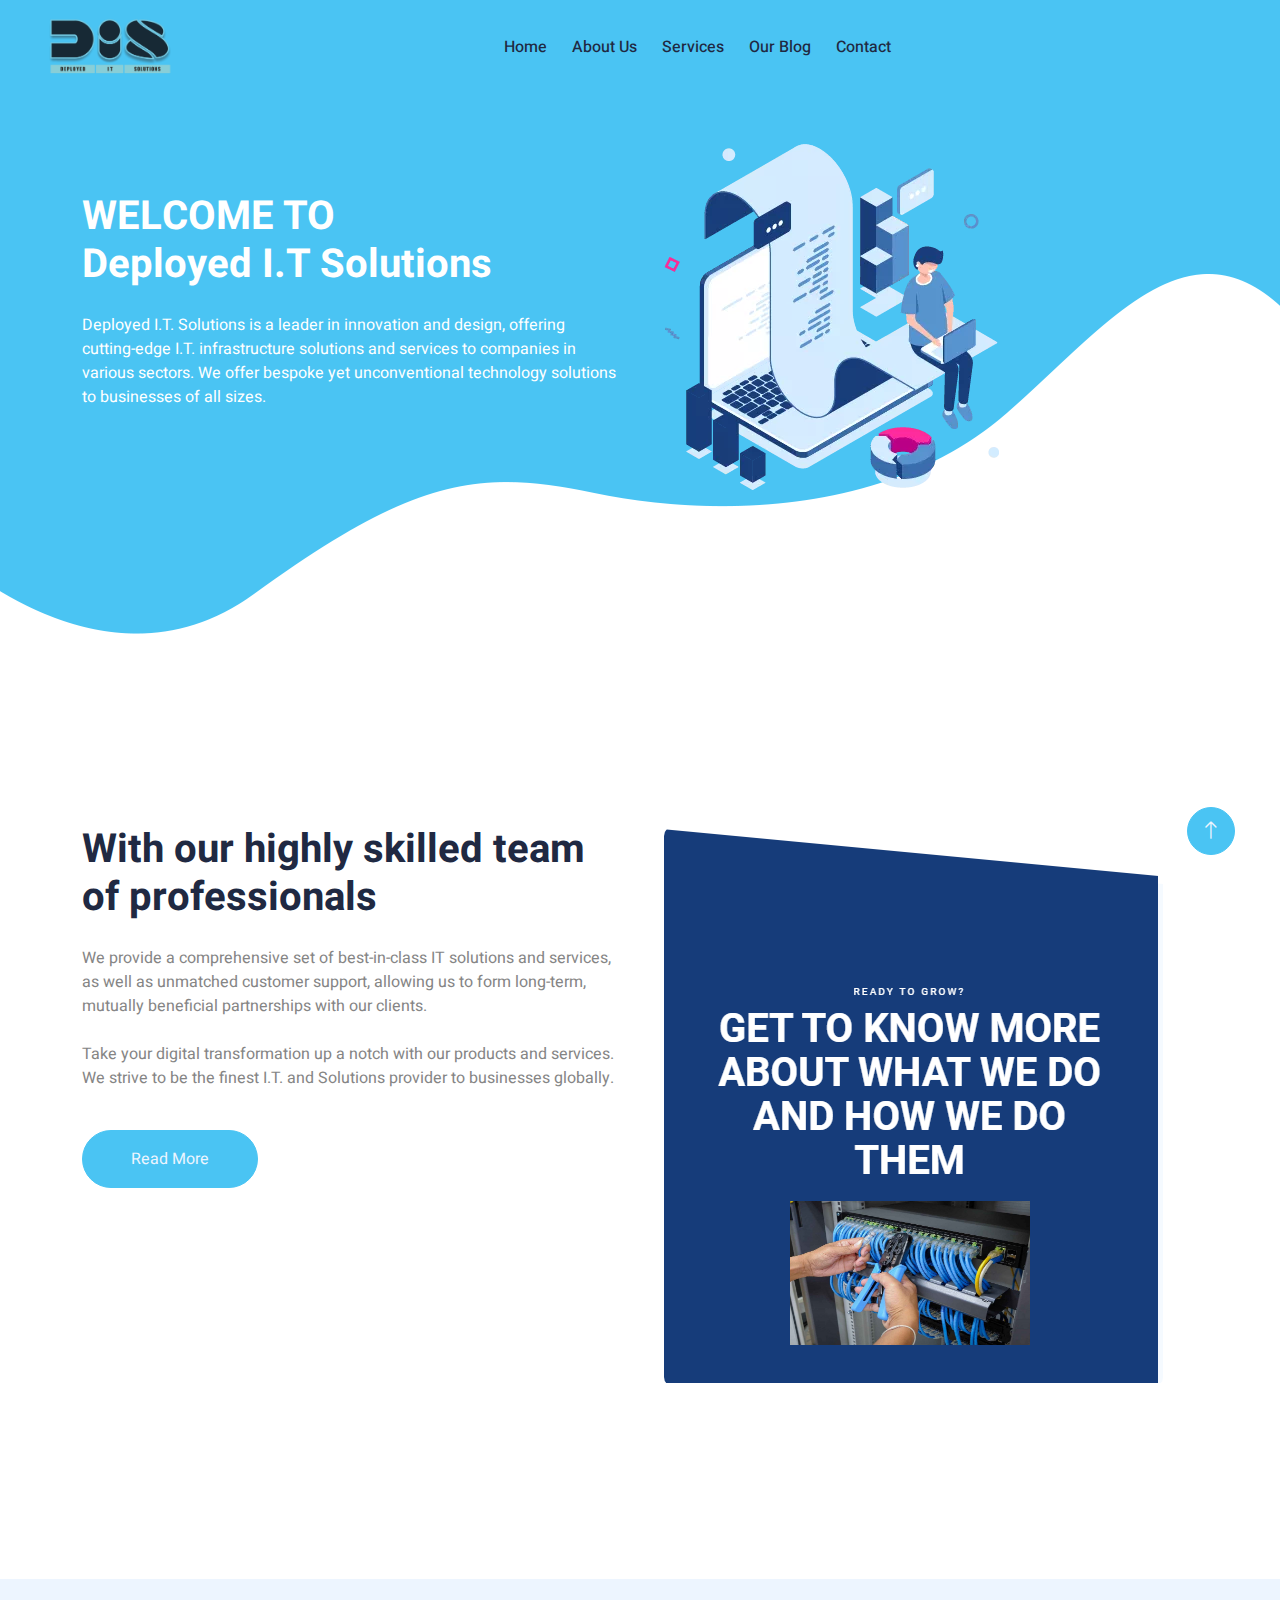
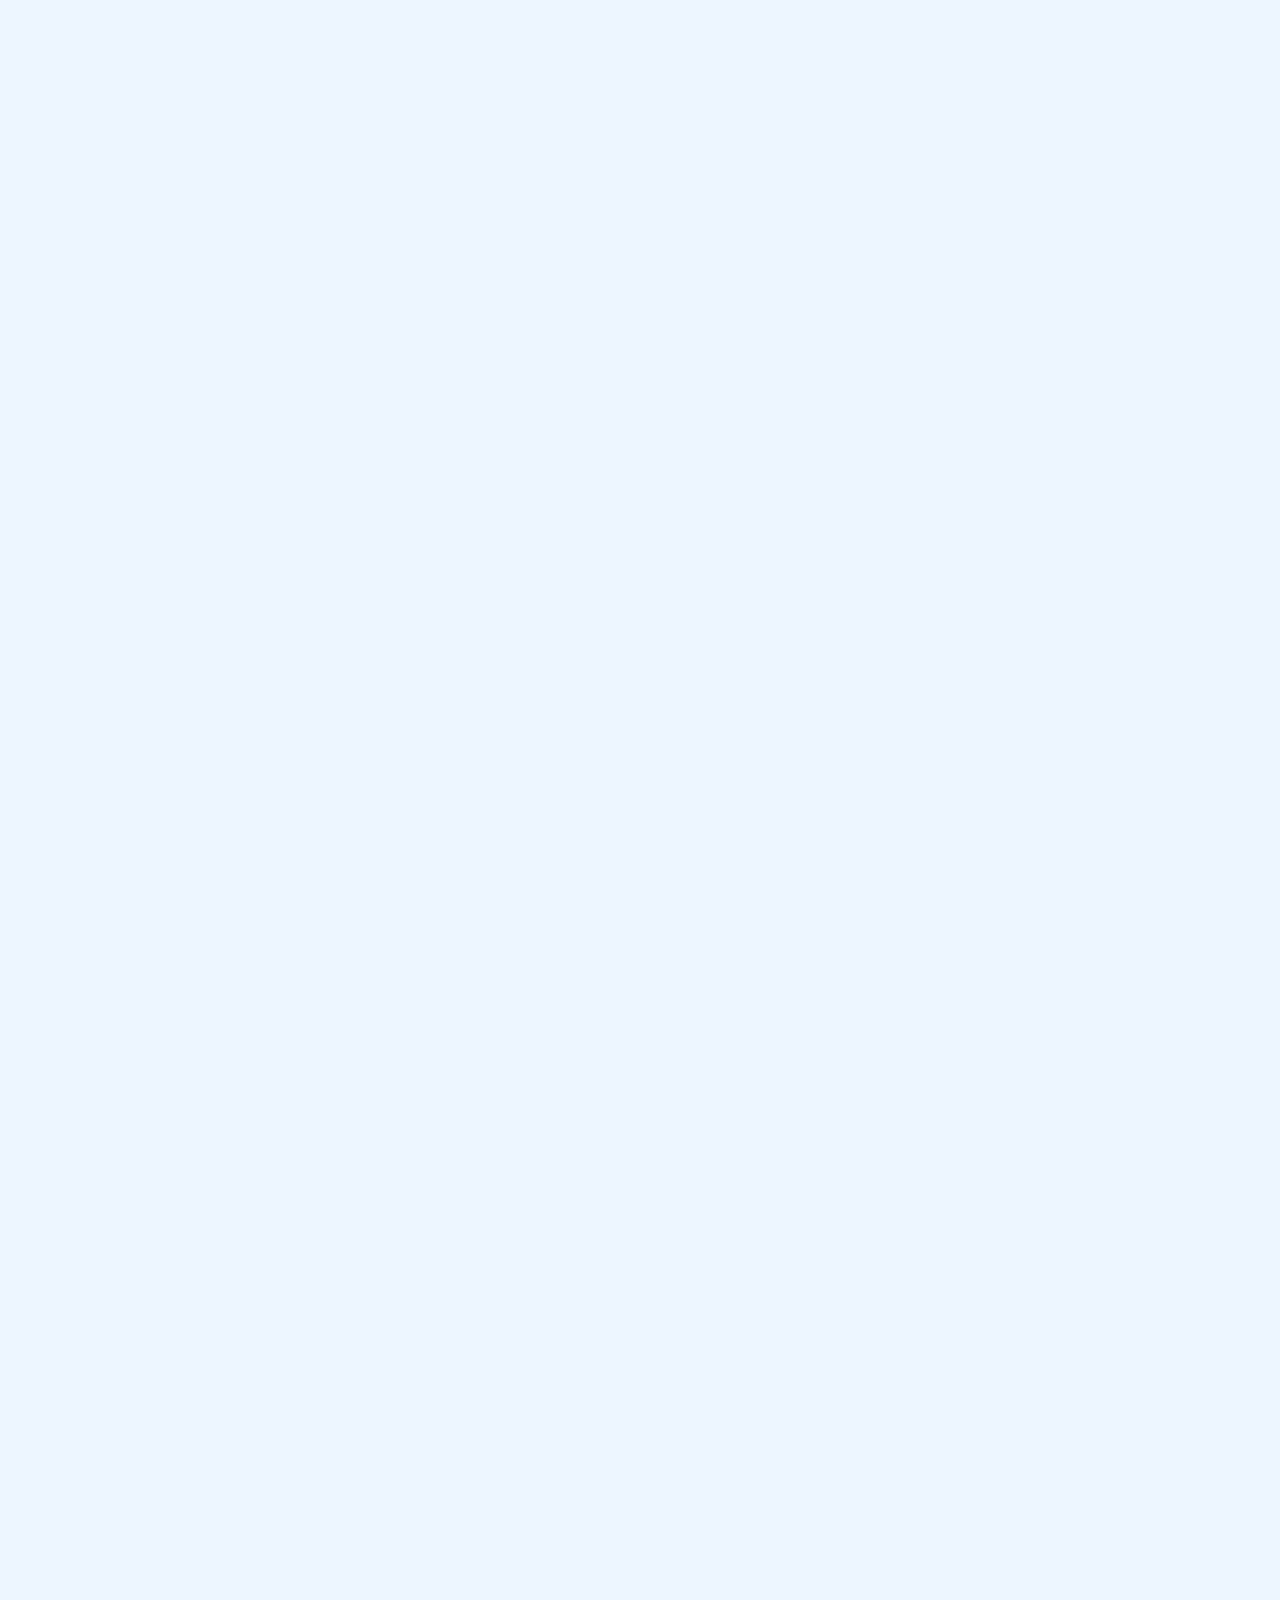
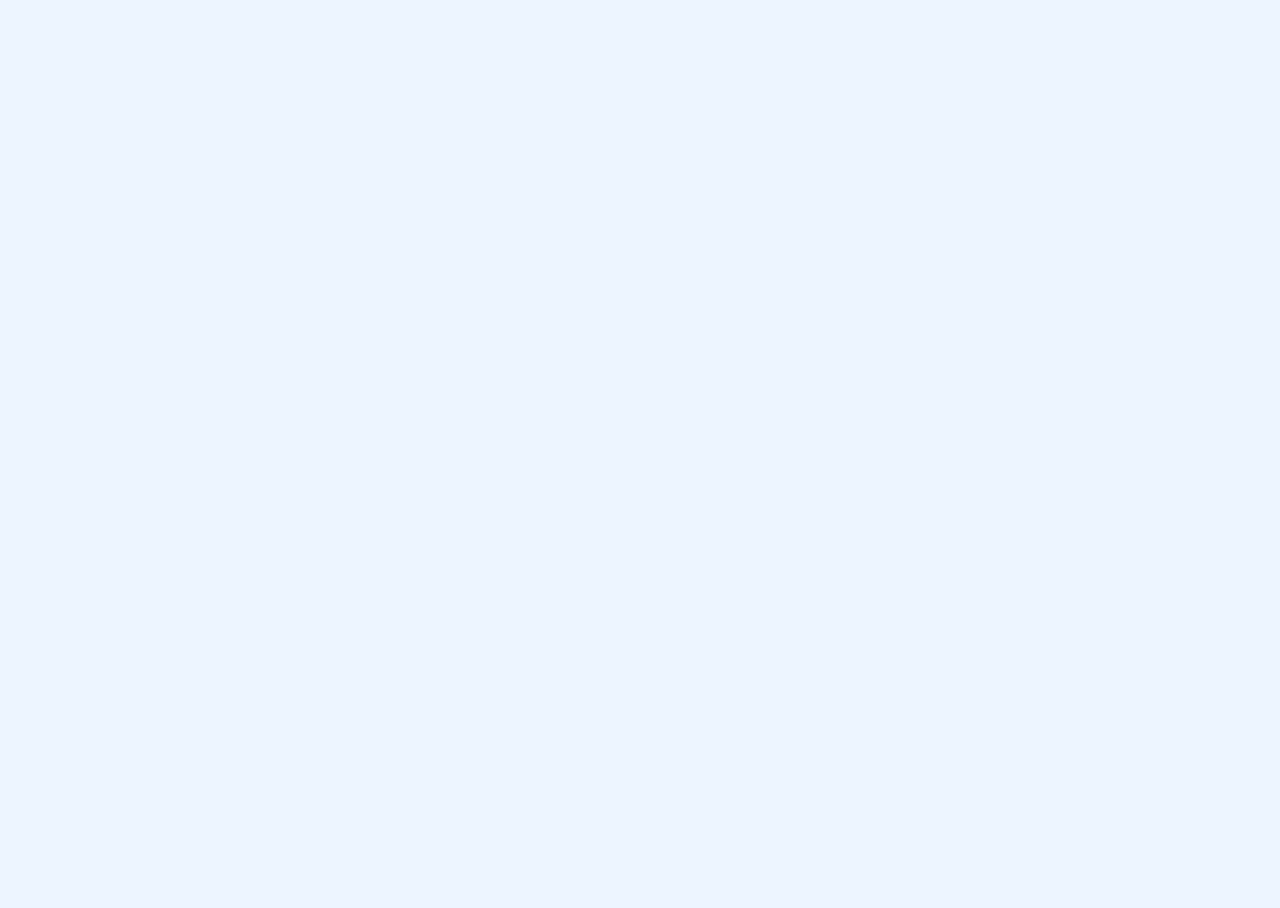
==== index.html @ d252e5d6 "Add files via upload" ====
<!DOCTYPE html>
<html lang="en">

<head>
    <meta charset="utf-8">
    <title>Home - Deployed IT Solutions</title>
    <meta content="width=device-width, initial-scale=1.0" name="viewport">
    <meta content="" name="keywords">
    <meta content="" name="description">

    <!-- Favicon -->
    <link href="img/favicon.ico" rel="icon">
    <link rel="icon" type="images/x-icon" href="img/logo.webp" />
    <!-- Google Web Fonts -->
    <link rel="preconnect" href="https://fonts.googleapis.com">
    <link rel="preconnect" href="https://fonts.gstatic.com" crossorigin>
    <link href="https://fonts.googleapis.com/css2?family=Heebo:wght@400;500;600;700&display=swap" rel="stylesheet"> 

    <!-- Icon Font Stylesheet -->
    <link href="https://cdnjs.cloudflare.com/ajax/libs/font-awesome/5.10.0/css/all.min.css" rel="stylesheet">
    <link href="https://cdn.jsdelivr.net/npm/bootstrap-icons@1.4.1/font/bootstrap-icons.css" rel="stylesheet">

    <!-- Libraries Stylesheet -->
    <link href="lib/animate/animate.min.css" rel="stylesheet">
    <link href="lib/owlcarousel/assets/owl.carousel.min.css" rel="stylesheet">

    <!-- Customized Bootstrap Stylesheet -->
    <link href="css/bootstrap.min.css" rel="stylesheet">

    <!-- Template Stylesheet -->
    <link href="css/style.css" rel="stylesheet">
</head>

<body>
    <div class="container-xxl bg-white p-0">
        <!-- Spinner Start -->
        <div id="spinner" class="show bg-white position-fixed translate-middle w-100 vh-100 top-50 start-50 d-flex align-items-center justify-content-center">
            <div class="spinner-grow text-primary" style="width: 3rem; height: 3rem;" role="status">
                <span class="sr-only">Loading...</span>
            </div>
        </div>
        <!-- Spinner End -->


        <!-- Navbar & Hero Start -->
        <div class="container-xxl position-relative p-0" id="home">
            <nav class="navbar navbar-expand-lg navbar-light px-4 px-lg-5 py-3 py-lg-0">
                <a href="" class="navbar-brand p-0">
                    <h1 class="m-0"><img src="img/logo.webp"></h1>
                    <!-- <img src="img/logo.png" alt="Logo"> -->
                </a>
                <button class="navbar-toggler rounded-pill" type="button" data-bs-toggle="collapse" data-bs-target="#navbarCollapse">
                    <span class="navbar-toggler-icon"></span>
                </button>
                <div class="collapse navbar-collapse" id="navbarCollapse">
                    <div class="navbar-nav mx-auto py-0">
                         <a href="index.html" class="nav-item nav-link active">Home</a>
                        <a href="about.html" class="nav-item nav-link">About Us</a>
                        <a href="services.html" class="nav-item nav-link">Services</a>
                        <a href="#" class="nav-item nav-link">Our Blog</a>
                        <a href="contact.html" class="nav-item nav-link">Contact</a>
                    </div>
                  <!--   <a href="" class="btn btn-light rounded-pill py-2 px-4 ms-3 d-none d-lg-block">Free Trail</a> -->
                </div>
            </nav>

            <div class="container-xxl bg-primary hero-header">
                <div class="container">
                    <div class="row g-5 align-items-center">
                        <div class="col-lg-6 text-center text-lg-start">
                            <h1 class="text-white mb-4 animated slideInDown">WELCOME TO<br>
Deployed I.T Solutions</h1>
                            <p class="text-white pb-3 animated slideInDown">Deployed I.T. Solutions is a leader in innovation and design, offering cutting-edge I.T. infrastructure solutions and services to companies in various sectors. We offer bespoke yet unconventional technology solutions to businesses of all sizes. </p>
                           <!--  <div class="position-relative w-100 mt-3">
                                <input class="form-control border-0 rounded-pill w-100 ps-4 pe-5" type="text" placeholder="Your Email" style="height: 58px;">
                                <button type="button" class="btn btn-primary rounded-pill py-2 px-3 shadow-none position-absolute top-0 end-0 m-2"></button>
                            </div> -->
                        </div>
                        <div class="col-lg-6 text-center text-lg-start">
                            <img class="img-fluid rounded animated zoomIn" src="img/1.webp" alt="">
                        </div>
                    </div>
                </div>
            </div>
        </div>
        <!-- Navbar & Hero End -->


       


        <!-- About Start -->
        <div class="container-xxl py-6" id="about">
            <div class="container">
                <div class="row g-5 flex-column-reverse flex-lg-row">
                    <div class="col-lg-6 wow fadeInUp" data-wow-delay="0.1s">
                        <h1 class="mb-4">With our highly skilled team of professionals</h1>
                        <p class="mb-4">We provide a comprehensive set of best-in-class IT solutions and services, as well as unmatched customer support, allowing us to form long-term, mutually beneficial partnerships with our clients. <br><br>Take your digital transformation up a notch with our products and services. We strive to be the finest I.T. and Solutions provider to businesses globally. 
</p>
                      
                        <a href="about.html" class="btn btn-primary py-sm-3 px-sm-5 rounded-pill mt-3">Read More</a>
                    </div>
                    <div class="col-lg-6">
                        <img class="img-fluid rounded wow zoomIn" data-wow-delay="0.5s" src="img/2.png">
                    </div>
                </div>
            </div>
        </div>
        <!-- About End -->


        <!-- Overview Start -->
        <div class="container-xxl bg-light my-6 py-5" id="overview">
            <div class="container">
                <div class="row g-5 py-5 align-items-center">
                    <div class="col-lg-6 wow fadeInUp" data-wow-delay="0.1s">
                        <img class="img-fluid rounded" src="img/3.png">
                    </div>
                    <div class="col-lg-6 wow fadeInUp" data-wow-delay="0.5s">
                        <div class="d-flex align-items-center mb-4">
                            <!-- <h1 class="mb-0">01</h1> -->
                            <span class="bg-primary mx-2" style="width: 30px; height: 2px;"></span>
                            <h5 class="mb-0">Achieve Your Objectives With Us</h5>
                        </div>
                        <p class="mb-4">Deployed I.T. solutions provide our customers with dependable, adaptable, and responsive I.T. services that provide unmatched value. We seek to offer a range of services that satisfy your end-to-end I.T. requirements through our solid strategic relationships</p>
                        <p><i class="fa fa-check-circle text-primary me-3"></i>Infrastructure Deployment</p>
                        <p><i class="fa fa-check-circle text-primary me-3"></i>Configuration, Kitting and Assembly</p>
                        <p class="mb-0"><i class="fa fa-check-circle text-primary me-3"></i>Structure Cabling Deployment</p>
                        <p class="mb-0"><i class="fa fa-check-circle text-primary me-3"></i>Wireless Design and Deployment</p>
                        <p class="mb-0"><i class="fa fa-check-circle text-primary me-3"></i>Service Deployment</p>
                    </div>
                </div>
              
                </div>
            </div>
        </div>
        <!-- Overview End -->


      


        <!-- Facts Start -->
        <div class="container-xxl bg-primary my-6 py-6 wow fadeInUp" data-wow-delay="0.1s">
            <div class="container">
                <div class="row g-3">
                    <div class="col-md-6 col-lg-3 text-center wow fadeIn" data-wow-delay="0.1s">
                        <i class="fa fa-cogs fa-3x text-white mb-3"></i>
                        <h1 class="mb-2" data-toggle="counter-up">7264</h1>
                        <p class="text-white mb-0">Projects Completed</p>
                    </div>
                    <div class="col-md-6 col-lg-3 text-center wow fadeIn" data-wow-delay="0.3s">
                        <i class="fa fa-users fa-3x text-white mb-3"></i>
                        <h1 class="mb-2" data-toggle="counter-up">6521</h1>
                        <p class="text-white mb-0">Satisfied Clients</p>
                    </div>
                    <div class="col-md-6 col-lg-3 text-center wow fadeIn" data-wow-delay="0.5s">
                        <i class="fa fa-certificate fa-3x text-white mb-3"></i>
                        <h1 class="mb-2" data-toggle="counter-up">729</h1>
                        <p class="text-white mb-0">Awards</p>
                    </div>
                    <div class="col-md-6 col-lg-3 text-center wow fadeIn" data-wow-delay="0.7s">
                        <i class="fa fa-quote-left fa-3x text-white mb-3"></i>
                        <h1 class="mb-2" data-toggle="counter-up">5917</h1>
                        <p class="text-white mb-0">Clients Reviews</p>
                    </div>
                </div>
            </div>
        </div>
        <!-- Facts End -->


        

        

        <!-- Testimonial Start -->
        <div class="container-xxl py-6" id="testimonial">
            <div class="container">
                <div class="mx-auto text-center wow fadeInUp" data-wow-delay="0.1s" style="max-width: 600px;">
                    <h1 class="mb-3">What Our Clients Say</h1>
                    <p class="mb-5">Diam dolor diam ipsum et tempor sit. Aliqu diam amet diam et eos labore. Clita erat ipsum et lorem et sit, sed stet no labore lorem sit clita duo justo</p>
                </div>
                <div class="owl-carousel testimonial-carousel wow fadeInUp" data-wow-delay="0.1s">
                    <div class="testimonial-item bg-light rounded my-4">
                        <p class="fs-5"><i class="fa fa-quote-left fa-4x text-primary mt-n4 me-3"></i>Diam dolor diam ipsum sit. Aliqu diam amet diam et eos. Clita erat ipsum et lorem et sit sed stet lorem sit clita duo justo.</p>
                        <div class="d-flex align-items-center">
                            <img class="img-fluid flex-shrink-0 rounded-circle" src="img/testimonial-1.jpg" style="width: 65px; height: 65px;">
                            <div class="ps-4">
                                <h5 class="mb-1">Ayofe</h5>
                                <span>Business Owner</span>
                            </div>
                        </div>
                    </div>
                    <div class="testimonial-item bg-light rounded my-4">
                        <p class="fs-5"><i class="fa fa-quote-left fa-4x text-primary mt-n4 me-3"></i>Diam dolor diam ipsum sit. Aliqu diam amet diam et eos. Clita erat ipsum et lorem et sit sed stet lorem sit clita duo justo.</p>
                        <div class="d-flex align-items-center">
                            <img class="img-fluid flex-shrink-0 rounded-circle" src="img/testimonial-2.jpg" style="width: 65px; height: 65px;">
                            <div class="ps-4">
                                <h5 class="mb-1">Ponmile</h5>
                                <span>CTO</span>
                            </div>
                        </div>
                    </div>
                    <div class="testimonial-item bg-light rounded my-4">
                        <p class="fs-5"><i class="fa fa-quote-left fa-4x text-primary mt-n4 me-3"></i>Diam dolor diam ipsum sit. Aliqu diam amet diam et eos. Clita erat ipsum et lorem et sit sed stet lorem sit clita duo justo.</p>
                        <div class="d-flex align-items-center">
                            <img class="img-fluid flex-shrink-0 rounded-circle" src="img/testimonial-3.jpg" style="width: 65px; height: 65px;">
                            <div class="ps-4">
                                <h5 class="mb-1">Akinlaja</h5>
                                <span>Business Owner</span>
                            </div>
                        </div>
                    </div>
                </div>
            </div>
        </div>
        <!-- Testimonial End -->


        <!-- Contact Start -->
        

        <!-- Footer Start -->
        <div class="container-fluid bg-dark text-body footer wow fadeIn" data-wow-delay="0.1s">
            <div class="container py-5 px-lg-5">
                <div class="row g-5">
                    <div class="col-md-6 col-lg-3">
                        <p class="section-title text-white h5 mb-4">Address<span></span></p>
                        <p><i class="fa fa-map-marker-alt me-3"></i>2057 NE 50th way Hillsboro OR 97124</p>
                        <p><i class="fa fa-phone-alt me-3"></i>(844) 666-3489</p>
                        <p><i class="fa fa-envelope me-3"></i>info@deployeditsolutions.com</p>
                        <div class="d-flex pt-2">
                            <a class="btn btn-outline-light btn-social" href=""><i class="fab fa-twitter"></i></a>
                            <a class="btn btn-outline-light btn-social" href=""><i class="fab fa-facebook-f"></i></a>
                            <a class="btn btn-outline-light btn-social" href=""><i class="fab fa-instagram"></i></a>
                            <a class="btn btn-outline-light btn-social" href=""><i class="fab fa-linkedin-in"></i></a>
                        </div>
                    </div>
                    <div class="col-md-6 col-lg-3">
                        <p class="section-title text-white h5 mb-4">Quick Link<span></span></p>
                        <a class="btn btn-link" href="">About</a>
                        <a class="btn btn-link" href="">Contact</a>
                        <a class="btn btn-link" href="">Privacy Policy</a>
                        <a class="btn btn-link" href="">Terms & Conditions</a>
                        <a class="btn btn-link" href="">Support</a>
                    </div>
                    <div class="col-md-6 col-lg-6">
                        <p class="section-title text-white h5 mb-4">Newsletter<span></span></p>
                        <p>Get latest and up to date imformation from Deployed IT Solutions.Enter your email below</p>
                        <div class="position-relative w-100 mt-3">
                            <input class="form-control border-0 rounded-pill w-100 ps-4 pe-5" type="text" placeholder="Your Email" style="height: 48px;">
                            <button type="button" class="btn shadow-none position-absolute top-0 end-0 mt-1 me-2"><i class="fa fa-paper-plane text-primary fs-4"></i></button>
                        </div>
                    </div>
                </div>
            </div>
            <div class="container px-lg-5">
                <div class="copyright">
                    <div class="row">
                        <div class="col-md-6 text-center text-md-start mb-3 mb-md-0">
                           <a class="border-bottom" href="#"><img style="height:30px" src="img/logo.webp"></a> © 2023 Deployed It Solutions<a class="border-bottom" href="#"></a>
                        </div>
                      
                    </div>
                </div>
            </div>
        </div>
        <!-- Footer End -->


        <!-- Back to Top -->
        <a href="#" class="btn btn-lg btn-primary btn-lg-square back-to-top"><i class="bi bi-arrow-up"></i></a>
    </div>

    <!-- JavaScript Libraries -->
    <script src="https://code.jquery.com/jquery-3.4.1.min.js"></script>
    <script src="https://cdn.jsdelivr.net/npm/bootstrap@5.0.0/dist/js/bootstrap.bundle.min.js"></script>
    <script src="lib/wow/wow.min.js"></script>
    <script src="lib/easing/easing.min.js"></script>
    <script src="lib/waypoints/waypoints.min.js"></script>
    <script src="lib/counterup/counterup.min.js"></script>
    <script src="lib/owlcarousel/owl.carousel.min.js"></script>

    <!-- Template Javascript -->
    <script src="js/main.js"></script>
</body>

</html>
---- css/style.css ----
/********** Template CSS **********/
:root {
    --primary: #4AC4F3;
    --light: #EDF5FF;
    --dark: #202942;
}
/*--primary: #4AC4F3;
    --light: #EDF5FF;
    --dark: #202942;*/

/*** Spinner ***/
#spinner {
    opacity: 0;
    visibility: hidden;
    transition: opacity .5s ease-out, visibility 0s linear .5s;
    z-index: 99999;
}

#spinner.show {
    transition: opacity .5s ease-out, visibility 0s linear 0s;
    visibility: visible;
    opacity: 1;
}

.back-to-top {
    position: fixed;
    display: none;
    right: 45px;
    bottom: 45px;
    z-index: 99;
}

.my-6 {
    margin-top: 6rem;
    margin-bottom: 6rem;
}

.py-6 {
    padding-top: 6rem;
    padding-bottom: 6rem;
}


/*** Heading ***/
h1,
h2,
.fw-bold {
    font-weight: 700 !important;
}

h3,
h4,
.fw-semi-bold {
    font-weight: 600 !important;
}

h5,
h6,
.fw-medium {
    font-weight: 500 !important;
}


/*** Button ***/
.btn {
    transition: .5s;
}

.btn:hover {
    box-shadow: 0 0 10px rgba(0, 0, 0, .5);
}

.btn.btn-primary {
    color: var(--light);
}

.btn.btn-light {
    color: var(--primary);
}

.btn-square {
    width: 38px;
    height: 38px;
}

.btn-sm-square {
    width: 32px;
    height: 32px;
}

.btn-lg-square {
    width: 48px;
    height: 48px;
}

.btn-square,
.btn-sm-square,
.btn-lg-square {
    padding: 0;
    display: flex;
    align-items: center;
    justify-content: center;
    font-weight: normal;
    border-radius: 50px;
}


/*** Navbar ***/
.navbar .dropdown-toggle::after {
    border: none;
    content: "\f067";
    font-family: "Font Awesome 5 Free";
    font-size: 10px;
    font-weight: bold;
    vertical-align: middle;
    margin-left: 8px;
}

.navbar .navbar-nav .nav-link {
    position: relative;
    margin-right: 25px;
    padding: 35px 0;
    font-weight: 500;
    color: var(--dark);
    outline: none;
    transition: .5s;
}

.navbar .navbar-nav .nav-link:hover,
.navbar .navbar-nav .nav-link.active {
    color: var(--dark);
}

.sticky-top.navbar .navbar-nav .nav-link {
    padding: 20px 0;
    color: var(--dark);
}

.sticky-top.navbar .navbar-nav .nav-link:hover,
.sticky-top.navbar .navbar-nav .nav-link.active {
    color: var(--primary);
}

.navbar .navbar-brand h1 {
    color: #FFFFFF;
}

.navbar .navbar-brand img {
    max-height: 60px;
    transition: .5s;
}

.sticky-top.navbar .navbar-brand img {
    max-height: 45px;
}

@media (max-width: 991.98px) {
    .sticky-top.navbar {
        position: relative;
        background: #FFFFFF;
    }

    .navbar .navbar-collapse {
        margin-top: 15px;
        border-top: 1px solid #DDDDDD;
    }

    .navbar .navbar-nav .nav-link,
    .sticky-top.navbar .navbar-nav .nav-link {
        padding: 10px 0;
        margin-left: 0;
        color: var(--dark);
    }

    .navbar .navbar-nav .nav-link:hover,
    .navbar .navbar-nav .nav-link.active {
        color: var(--primary);
    }

    .navbar .navbar-brand h1 {
        color: var(--primary);
    }

    .navbar-light .navbar-brand img {
        max-height: 45px;
    }
}

@media (min-width: 992px) {
    .navbar {
        position: absolute;
        width: 100%;
        top: 0;
        left: 0;
        z-index: 999;
    }
    
    .sticky-top.navbar {
        position: fixed;
        background: #FFFFFF;
    }

    .sticky-top.navbar .navbar-brand h1 {
        color: var(--primary);
    }

    .navbar .navbar-nav .nav-item .dropdown-menu {
        display: block;
        border: none;
        margin-top: 0;
        top: 150%;
        opacity: 0;
        visibility: hidden;
        transition: .5s;
    }

    .navbar .navbar-nav .nav-item:hover .dropdown-menu {
        top: 100%;
        visibility: visible;
        transition: .5s;
        opacity: 1;
    }

    .sticky-top.navbar .btn {
        color: var(--light);
        background: var(--primary);
        border-color: var(--primary);
    }
}


/*** Hero Header ***/
.hero-header {
    margin-bottom: 6rem;
    padding: 9rem 0;
    background: url(../img/bg-bottom.png) center bottom no-repeat;
}

@media (max-width: 991.98px) {
    .hero-header {
        padding: 6rem 0 9rem 0;
    }
}


/*** Feature ***/
.feature-item,
.advanced-feature-item {
    height: 100%;
    transition: .5s;
}

.feature-item:hover {
    margin-top: -15px;
}

.advanced-feature-item {
    box-shadow: 0 0 45px rgba(0, 0, 0, .08);
}

.advanced-feature-item * {
    transition: .5s;
}

.advanced-feature-item:hover {
    background: var(--primary);
}

.advanced-feature-item:hover * {
    color: #FFFFFF !important;
}


/*** Process ***/
.process {
    padding: 0;
    list-style: none;
}

.process li {
    position: relative;
    display: flex;
    padding-bottom: 25px;
}

.process li::after {
    position: absolute;
    content: "";
    width: 1px;
    height: 100%;
    top: 0;
    left: 20px;
    background: var(--primary);
}

.process li:last-child {
    padding-bottom: 0;
}

.process li:last-child:after {
    display: none;
}

.process li span {
    position: relative;
    width: 40px;
    height: 40px;
    margin-right: 20px;
    display: flex;
    align-items: center;
    justify-content: center;
    flex-shrink: 0;
    color: #FFFFFF;
    background: var(--primary);
    border-radius: 40px;
    z-index: 1;
}

.process li p {
    margin: 0;
}


/*** Price ***/
.price-item {
    box-shadow: 0 0 45px rgba(0, 0, 0, .08);
    transition: .5s;
}

.price-item:hover {
    margin-top: -10px;
}


/*** Testimonial ***/
.testimonial-carousel .testimonial-item {
    padding: 0 30px 30px 30px;
}

.testimonial-carousel .owl-nav {
    display: flex;
    justify-content: center;
}

.testimonial-carousel .owl-nav .owl-prev,
.testimonial-carousel .owl-nav .owl-next {
    margin: 0 12px;
    width: 60px;
    height: 60px;
    display: flex;
    align-items: center;
    justify-content: center;
    color: var(--primary);
    background: var(--light);
    border-radius: 60px;
    font-size: 22px;
    transition: .5s;
}

.testimonial-carousel .owl-nav .owl-prev:hover,
.testimonial-carousel .owl-nav .owl-next:hover {
    color: #FFFFFF;
    background: var(--primary);
    box-shadow: 0 0 10px rgba(0, 0, 0, .5);
}


/*** Footer ***/
.footer {
    margin-top: 6rem;
    padding-top: 3rem;
}

.footer .btn.btn-social {
    margin-right: 5px;
    width: 40px;
    height: 40px;
    display: flex;
    align-items: center;
    justify-content: center;
    color: var(--light);
    border: 1px solid #858585;
    border-radius: 40px;
    transition: .3s;
}

.footer .btn.btn-social:hover {
    color: var(--primary);
    border-color: var(--light);
}

.footer .btn.btn-link {
    display: block;
    margin-bottom: 10px;
    padding: 0;
    text-align: left;
    color: #858585;
    font-weight: normal;
    transition: .3s;
}

.footer .btn.btn-link::before {
    position: relative;
    content: "\f105";
    font-family: "Font Awesome 5 Free";
    font-weight: 900;
    margin-right: 10px;
}

.footer .btn.btn-link:hover {
    letter-spacing: 1px;
    box-shadow: none;
    color: var(--light);
}

.footer .copyright {
    padding: 25px 0;
    border-top: 1px solid rgba(256, 256, 256, .1);
}

.footer .copyright a {
    color: var(--light);
}

.footer .footer-menu a {
    margin-right: 15px;
    padding-right: 15px;
    border-right: 1px solid rgba(255, 255, 255, .1);
}

.footer .footer-menu a:last-child {
    margin-right: 0;
    padding-right: 0;
    border-right: none;
}

.footer .copyright a:hover,
.footer .footer-menu a:hover {
    color: var(--secondary);
}
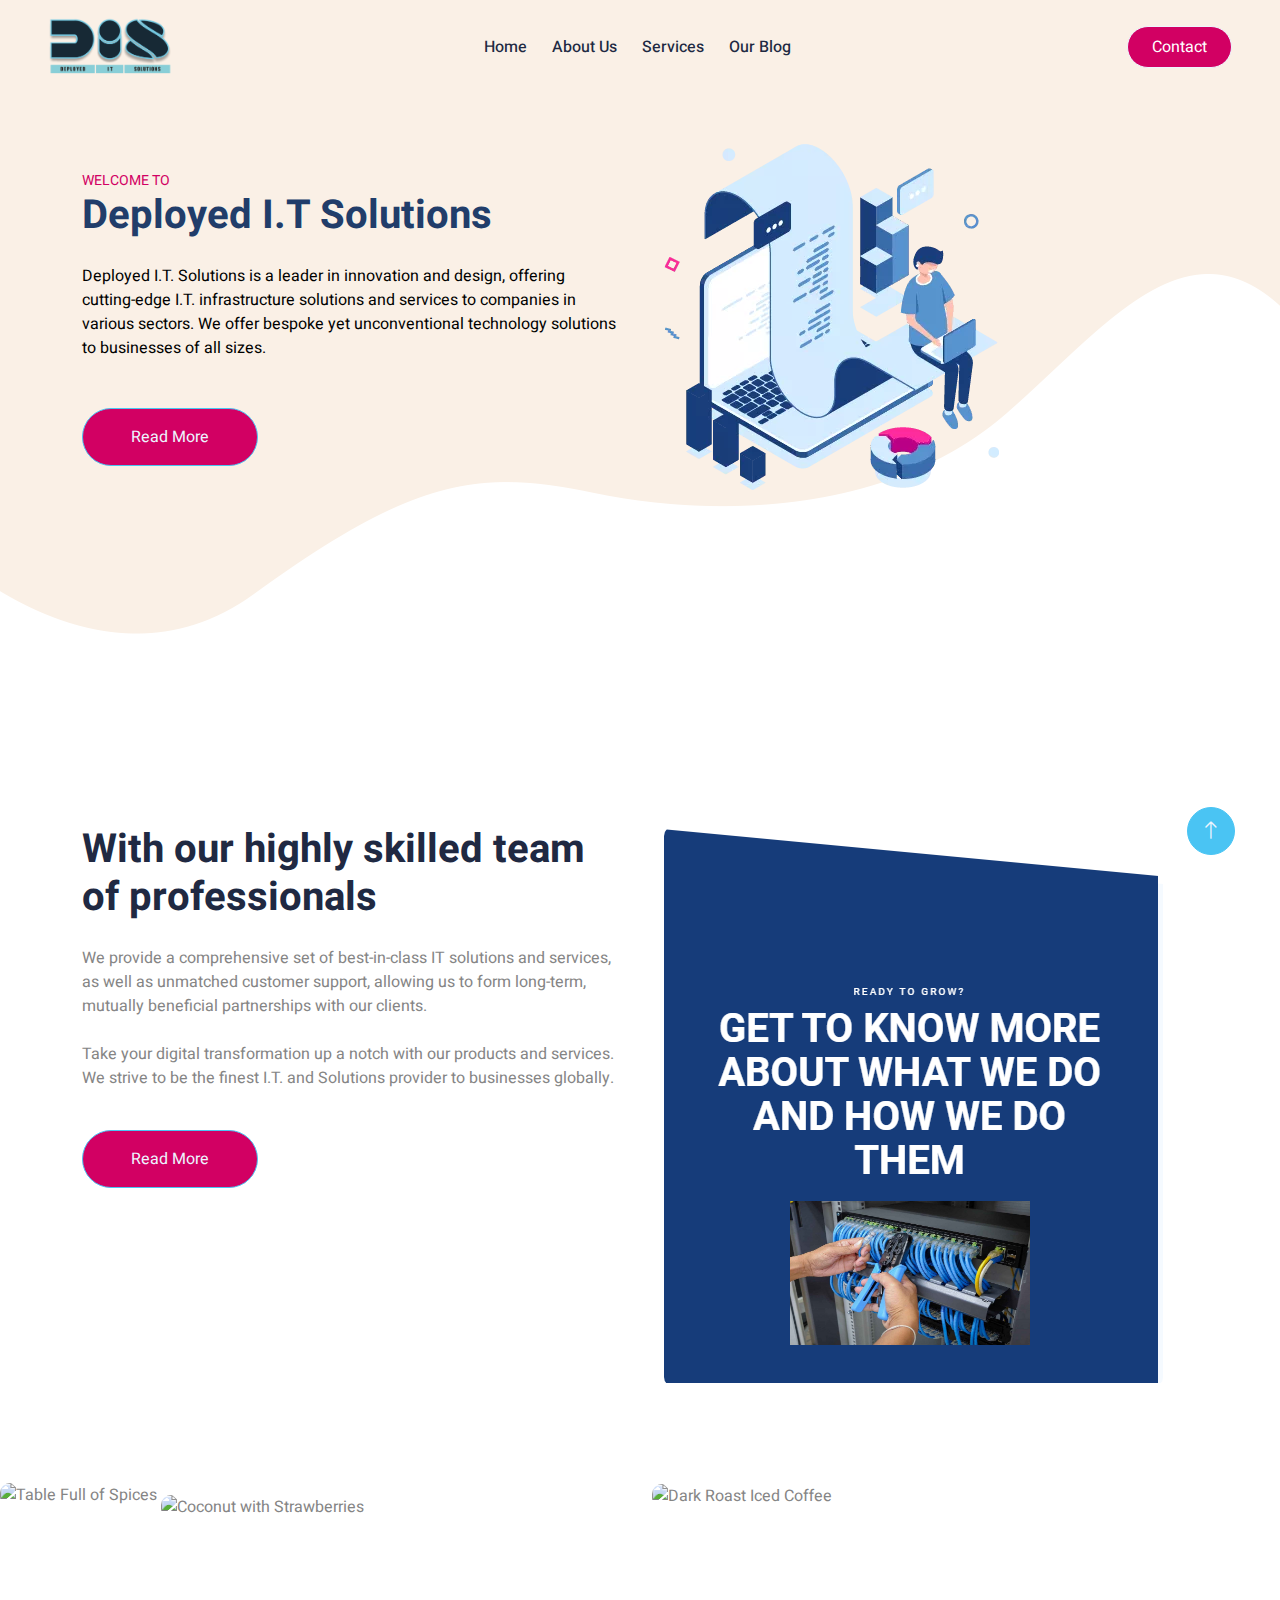
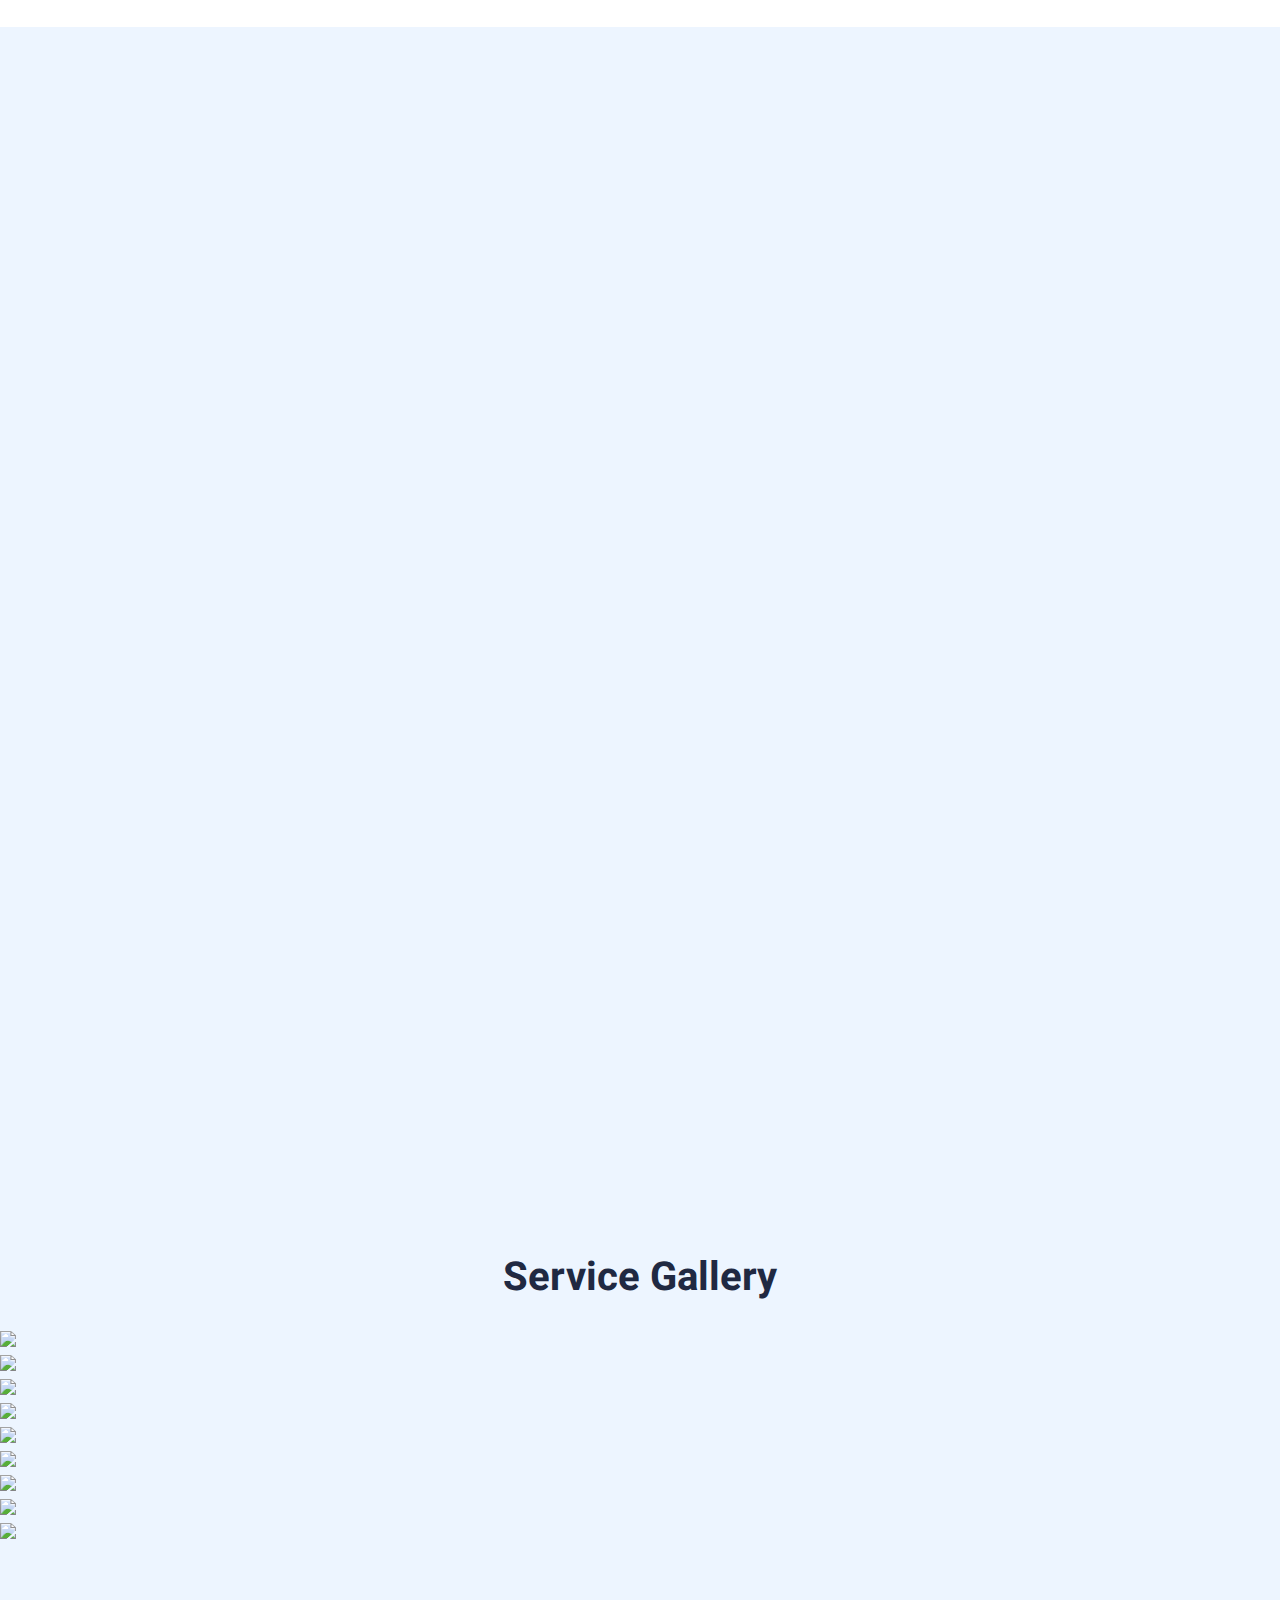
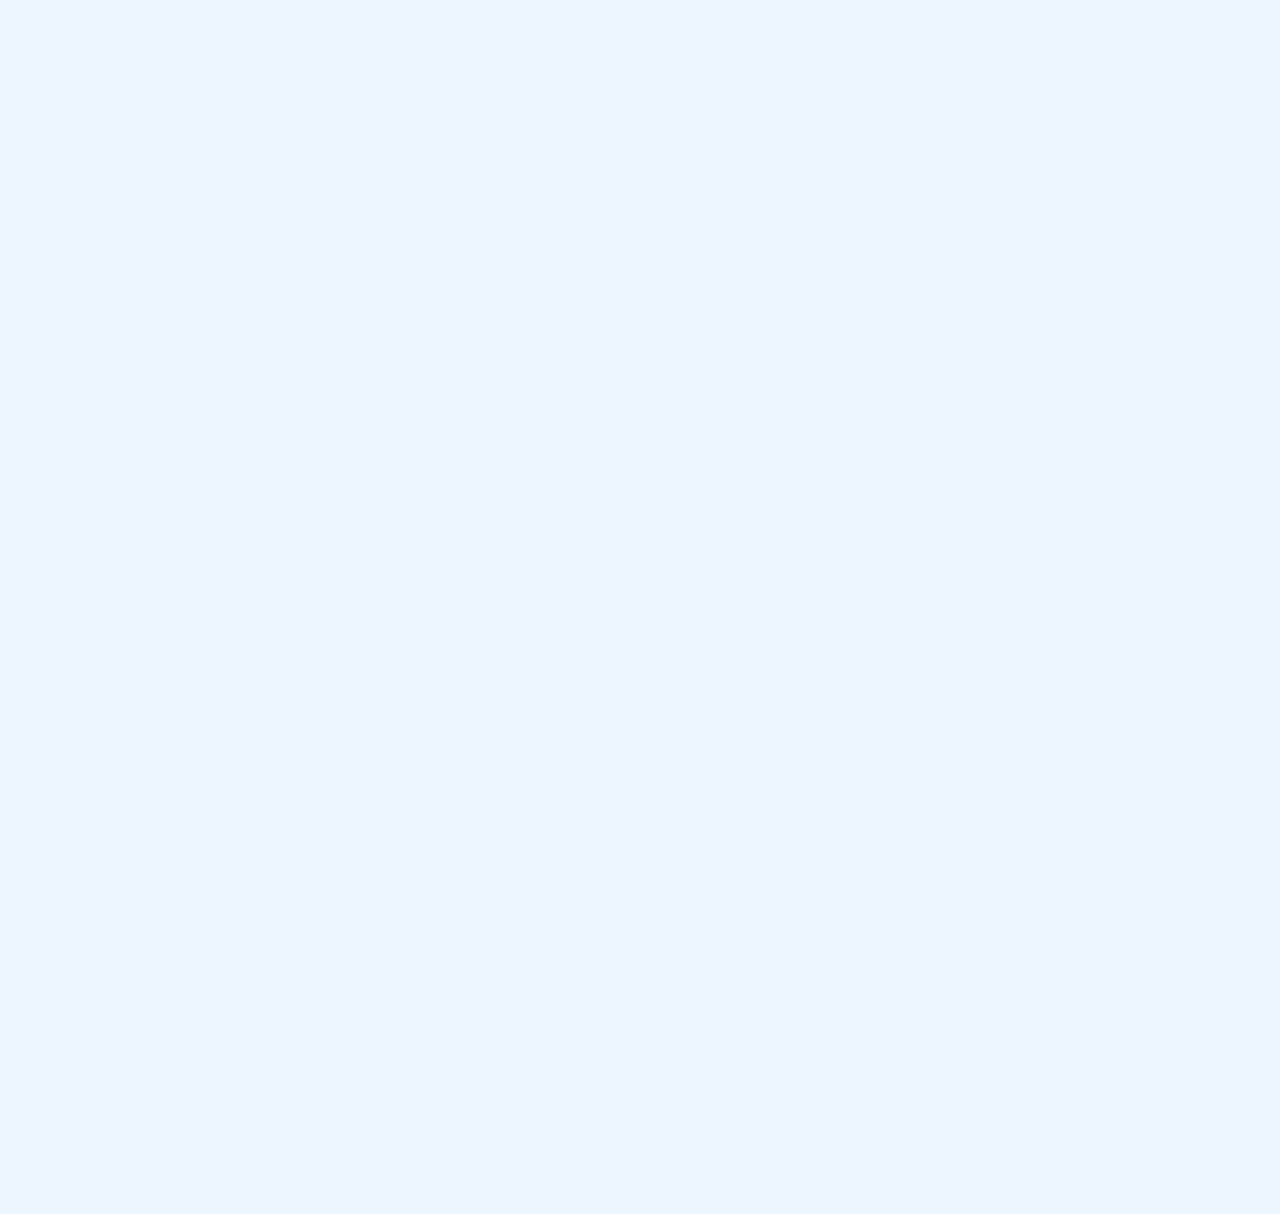
==== commit 948c9c54: "Update index.html" ====
--- a/index.html
+++ b/index.html
@@ -43,8 +43,8 @@
 
 
         <!-- Navbar & Hero Start -->
-        <div class="container-xxl position-relative p-0" id="home">
-            <nav class="navbar navbar-expand-lg navbar-light px-4 px-lg-5 py-3 py-lg-0">
+        <div  class="container-xxl position-relative p-0" id="home">
+            <nav style="background-color:linen;" class="navbar navbar-expand-lg navbar-light px-4 px-lg-5 py-3 py-lg-0">
                 <a href="" class="navbar-brand p-0">
                     <h1 class="m-0"><img src="img/logo.webp"></h1>
                     <!-- <img src="img/logo.png" alt="Logo"> -->
@@ -58,23 +58,24 @@
                         <a href="about.html" class="nav-item nav-link">About Us</a>
                         <a href="services.html" class="nav-item nav-link">Services</a>
                         <a href="#" class="nav-item nav-link">Our Blog</a>
-                        <a href="contact.html" class="nav-item nav-link">Contact</a>
-                    </div>
-                  <!--   <a href="" class="btn btn-light rounded-pill py-2 px-4 ms-3 d-none d-lg-block">Free Trail</a> -->
+                        <!-- <a href="contact.html" class="nav-item nav-link">Contact</a> -->
+                    </div>
+                    <a style="background-color:#D20063;color: white;" href="contact.html" class="btn btn-light rounded-pill py-2 px-4 ms-3 d-none d-lg-block">Contact</a>
                 </div>
             </nav>
 
-            <div class="container-xxl bg-primary hero-header">
-                <div class="container">
+            <div style="background-color:linen;"  class="container-xxl  hero-header">
+                <div  class="container">
                     <div class="row g-5 align-items-center">
-                        <div class="col-lg-6 text-center text-lg-start">
-                            <h1 class="text-white mb-4 animated slideInDown">WELCOME TO<br>
+                        <div  class="col-lg-6 text-center text-lg-start">
+                            <small style="color:#D20063">WELCOME TO</small><br>
+                            <h1 style="color:#213D6A" class=" mb-4 animated slideInDown">
 Deployed I.T Solutions</h1>
-                            <p class="text-white pb-3 animated slideInDown">Deployed I.T. Solutions is a leader in innovation and design, offering cutting-edge I.T. infrastructure solutions and services to companies in various sectors. We offer bespoke yet unconventional technology solutions to businesses of all sizes. </p>
-                           <!--  <div class="position-relative w-100 mt-3">
-                                <input class="form-control border-0 rounded-pill w-100 ps-4 pe-5" type="text" placeholder="Your Email" style="height: 58px;">
-                                <button type="button" class="btn btn-primary rounded-pill py-2 px-3 shadow-none position-absolute top-0 end-0 m-2"></button>
-                            </div> -->
+                            <p style="color:black;"  class=" pb-3 animated slideInDown">Deployed I.T. Solutions is a leader in innovation and design, offering cutting-edge I.T. infrastructure solutions and services to companies in various sectors. We offer bespoke yet unconventional technology solutions to businesses of all sizes. </p>
+                            <div class="position-relative w-100 mt-3">
+                                <!-- <input class="form-control border-0 rounded-pill w-100 ps-4 pe-5" type="text" placeholder="Your Email" style="height: 58px;"> -->
+                                 <a style="background-color: #D20063;" href="about.html" class="btn btn-primary py-sm-3 px-sm-5 rounded-pill mt-3">Read More</a>
+                            </div>
                         </div>
                         <div class="col-lg-6 text-center text-lg-start">
                             <img class="img-fluid rounded animated zoomIn" src="img/1.webp" alt="">
@@ -83,12 +84,7 @@
                 </div>
             </div>
         </div>
-        <!-- Navbar & Hero End -->
-
-
-       
-
-
+<!-- Navbar & Hero End -->
         <!-- About Start -->
         <div class="container-xxl py-6" id="about">
             <div class="container">
@@ -98,7 +94,7 @@
                         <p class="mb-4">We provide a comprehensive set of best-in-class IT solutions and services, as well as unmatched customer support, allowing us to form long-term, mutually beneficial partnerships with our clients. <br><br>Take your digital transformation up a notch with our products and services. We strive to be the finest I.T. and Solutions provider to businesses globally. 
 </p>
                       
-                        <a href="about.html" class="btn btn-primary py-sm-3 px-sm-5 rounded-pill mt-3">Read More</a>
+                        <a style="background-color: #D20063;" href="about.html" class="btn btn-primary py-sm-3 px-sm-5 rounded-pill mt-3">Read More</a>
                     </div>
                     <div class="col-lg-6">
                         <img class="img-fluid rounded wow zoomIn" data-wow-delay="0.5s" src="img/2.png">
@@ -107,7 +103,34 @@
             </div>
         </div>
         <!-- About End -->
-
+     <!--    service starts -->
+     <div class="lightbox">
+  <div class="row">
+    <div class="col-lg-6">
+      <img
+        src="https://mdbcdn.b-cdn.net/img/Photos/Thumbnails/Slides/1.webp"
+        data-mdb-img="https://mdbcdn.b-cdn.net/img/Photos/Slides/1.webp"
+        alt="Table Full of Spices"
+        class="w-100 mb-2 mb-md-4 shadow-1-strong rounded"
+      />
+      <img
+        src="https://mdbcdn.b-cdn.net/img/Photos/Thumbnails/Square/1.webp"
+        data-mdb-img="https://mdbcdn.b-cdn.net/img/Photos/Square/1.webp"
+        alt="Coconut with Strawberries"
+        class="w-100 shadow-1-strong rounded"
+      />
+    </div>
+    <div class="col-lg-6">
+      <img
+        src="https://mdbcdn.b-cdn.net/img/Photos/Thumbnails/Vertical/1.webp"
+        data-mdb-img="https://mdbcdn.b-cdn.net/img/Photos/Vertical/1.webp"
+        alt="Dark Roast Iced Coffee"
+        class="w-100 shadow-1-strong rounded"
+      />
+    </div>
+  </div>
+</div>
+     <!--    service ends -->
 
         <!-- Overview Start -->
         <div class="container-xxl bg-light my-6 py-5" id="overview">
@@ -128,7 +151,9 @@
                         <p class="mb-0"><i class="fa fa-check-circle text-primary me-3"></i>Structure Cabling Deployment</p>
                         <p class="mb-0"><i class="fa fa-check-circle text-primary me-3"></i>Wireless Design and Deployment</p>
                         <p class="mb-0"><i class="fa fa-check-circle text-primary me-3"></i>Service Deployment</p>
-                    </div>
+                        <a style="background-color: #D20063;" href="about.html" class="btn btn-primary py-sm-3 px-sm-5 rounded-pill mt-3">Get Started</a>
+                    </div>
+
                 </div>
               
                 </div>
@@ -137,42 +162,53 @@
         <!-- Overview End -->
 
 
-      
-
-
-        <!-- Facts Start -->
-        <div class="container-xxl bg-primary my-6 py-6 wow fadeInUp" data-wow-delay="0.1s">
+        <!-- get in touch starts -->
+        <div class="container-xxl py-6" id="testimonial">
             <div class="container">
-                <div class="row g-3">
-                    <div class="col-md-6 col-lg-3 text-center wow fadeIn" data-wow-delay="0.1s">
-                        <i class="fa fa-cogs fa-3x text-white mb-3"></i>
-                        <h1 class="mb-2" data-toggle="counter-up">7264</h1>
-                        <p class="text-white mb-0">Projects Completed</p>
-                    </div>
-                    <div class="col-md-6 col-lg-3 text-center wow fadeIn" data-wow-delay="0.3s">
-                        <i class="fa fa-users fa-3x text-white mb-3"></i>
-                        <h1 class="mb-2" data-toggle="counter-up">6521</h1>
-                        <p class="text-white mb-0">Satisfied Clients</p>
-                    </div>
-                    <div class="col-md-6 col-lg-3 text-center wow fadeIn" data-wow-delay="0.5s">
-                        <i class="fa fa-certificate fa-3x text-white mb-3"></i>
-                        <h1 class="mb-2" data-toggle="counter-up">729</h1>
-                        <p class="text-white mb-0">Awards</p>
-                    </div>
-                    <div class="col-md-6 col-lg-3 text-center wow fadeIn" data-wow-delay="0.7s">
-                        <i class="fa fa-quote-left fa-3x text-white mb-3"></i>
-                        <h1 class="mb-2" data-toggle="counter-up">5917</h1>
-                        <p class="text-white mb-0">Clients Reviews</p>
-                    </div>
-                </div>
-            </div>
-        </div>
-        <!-- Facts End -->
-
-
-        
-
-        
+                <div class="mx-auto text-center wow fadeInUp" data-wow-delay="0.1s" style="max-width: 600px;">
+                    <p style="color:#D20063" class="mb-5">Get the best plan</p>
+                    <h1 class="mb-3">Request your service today!</h1>
+                    <a style="background-color: #D20063;" href="about.html" class="btn btn-primary py-sm-3 px-sm-5 rounded-pill mt-3">GET IN TOUCH</a>
+                </div>
+            </div>
+        </div>
+        <!-- get in touch ends -->
+
+<!-- service gallery starts -->
+      <h1 style="text-align: center;" class="mb-4">Service Gallery</h1>
+      <div class="gallery-container">
+
+    <div class="gallery-item" data-index="1">
+        <img src="img/s1.webp">
+    </div>
+    <div class="gallery-item" data-index="2">
+        <img src="img/s2.webp">
+    </div>
+    <div class="gallery-item" data-index="3">
+        <img src="img/s3.webp">
+    </div>
+    <div class="gallery-item" data-index="4">
+        <img src="img/s4.webp">
+    </div>
+    <div class="gallery-item" data-index="5">
+        <img src="img/s5.webp">
+    </div>
+    <div class="gallery-item" data-index="6">
+        <img src="img/s6.webp">
+    </div>
+    <div class="gallery-item" data-index="7">
+        <img src="img/s7.webp">
+    </div>
+    <div class="gallery-item" data-index="8">
+        <img src="img/s8.webp">
+    </div>
+    <div class="gallery-item" data-index="9">
+        <img src="img/s9.webp">
+    </div>
+</div>
+  <!--     service gallerty ends -->
+
+
 
         <!-- Testimonial Start -->
         <div class="container-xxl py-6" id="testimonial">
@@ -286,4 +322,4 @@
     <script src="js/main.js"></script>
 </body>
 
-</html>+</html>
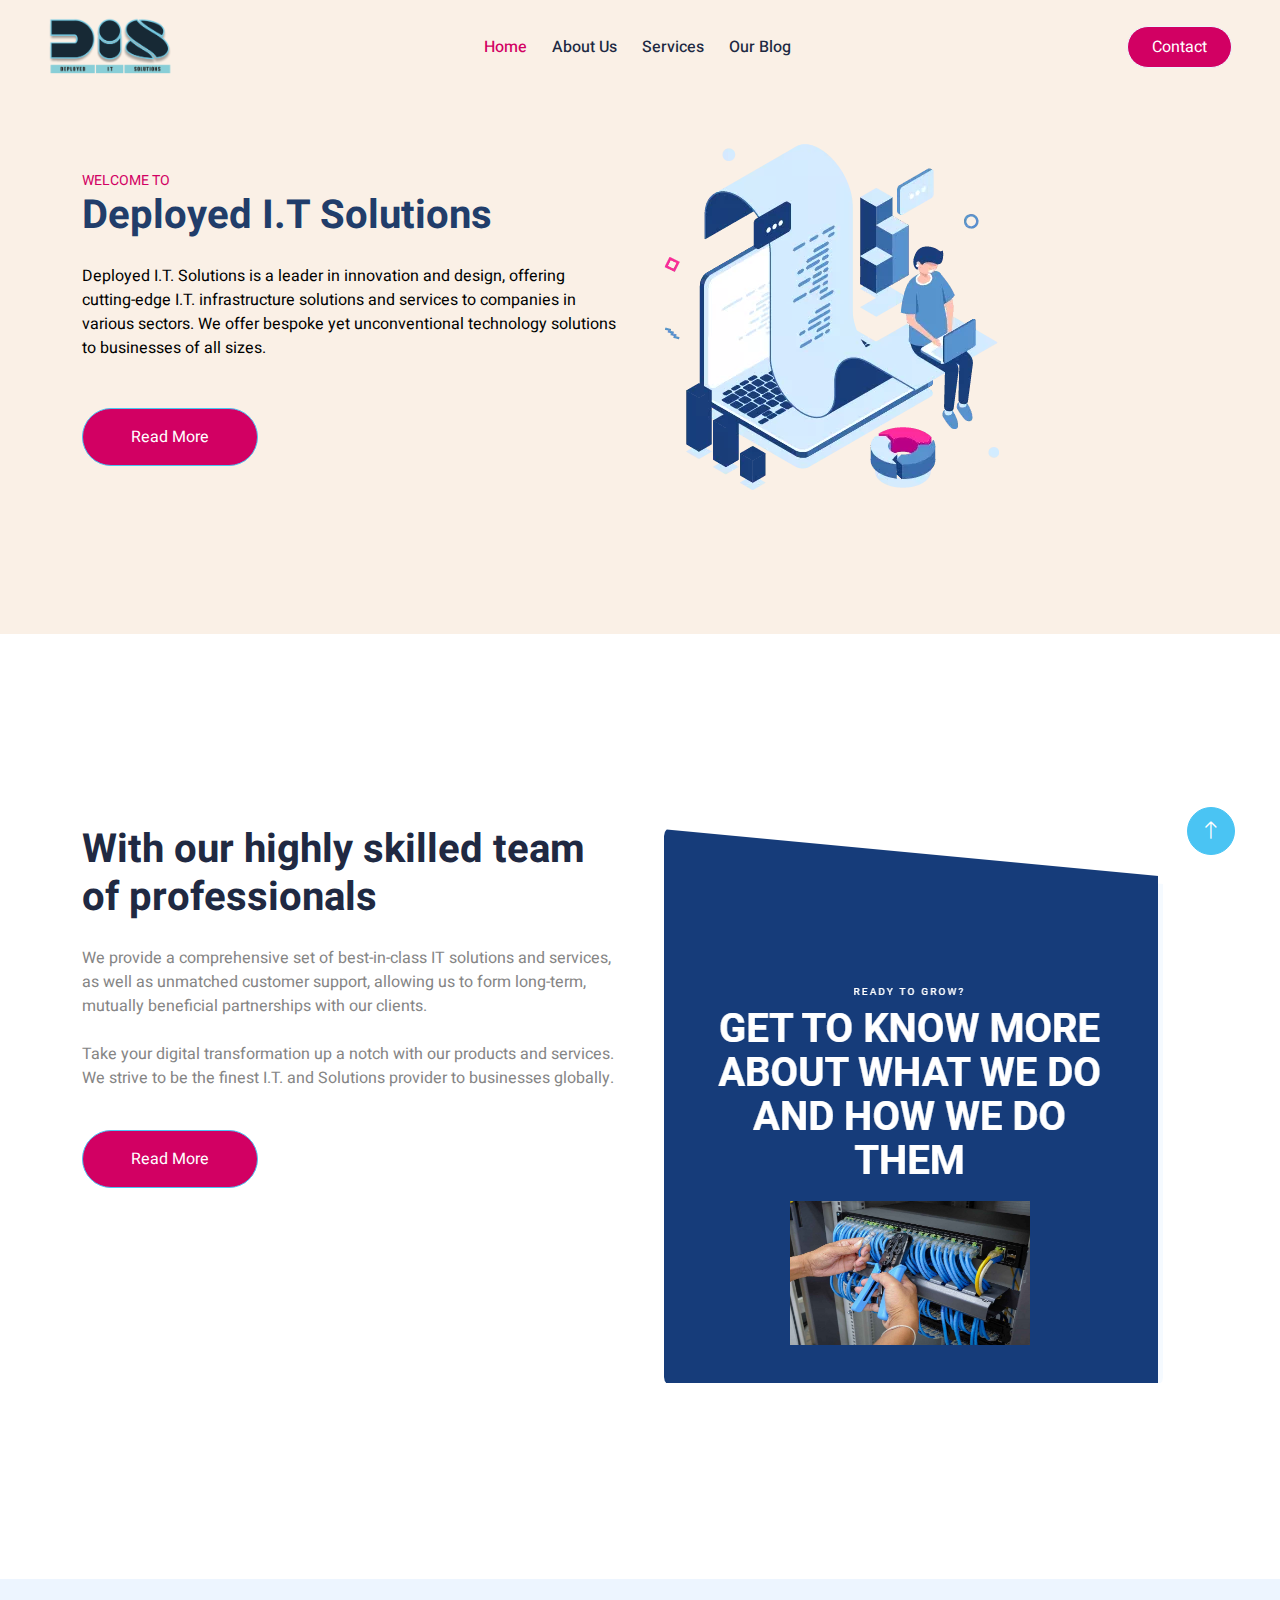
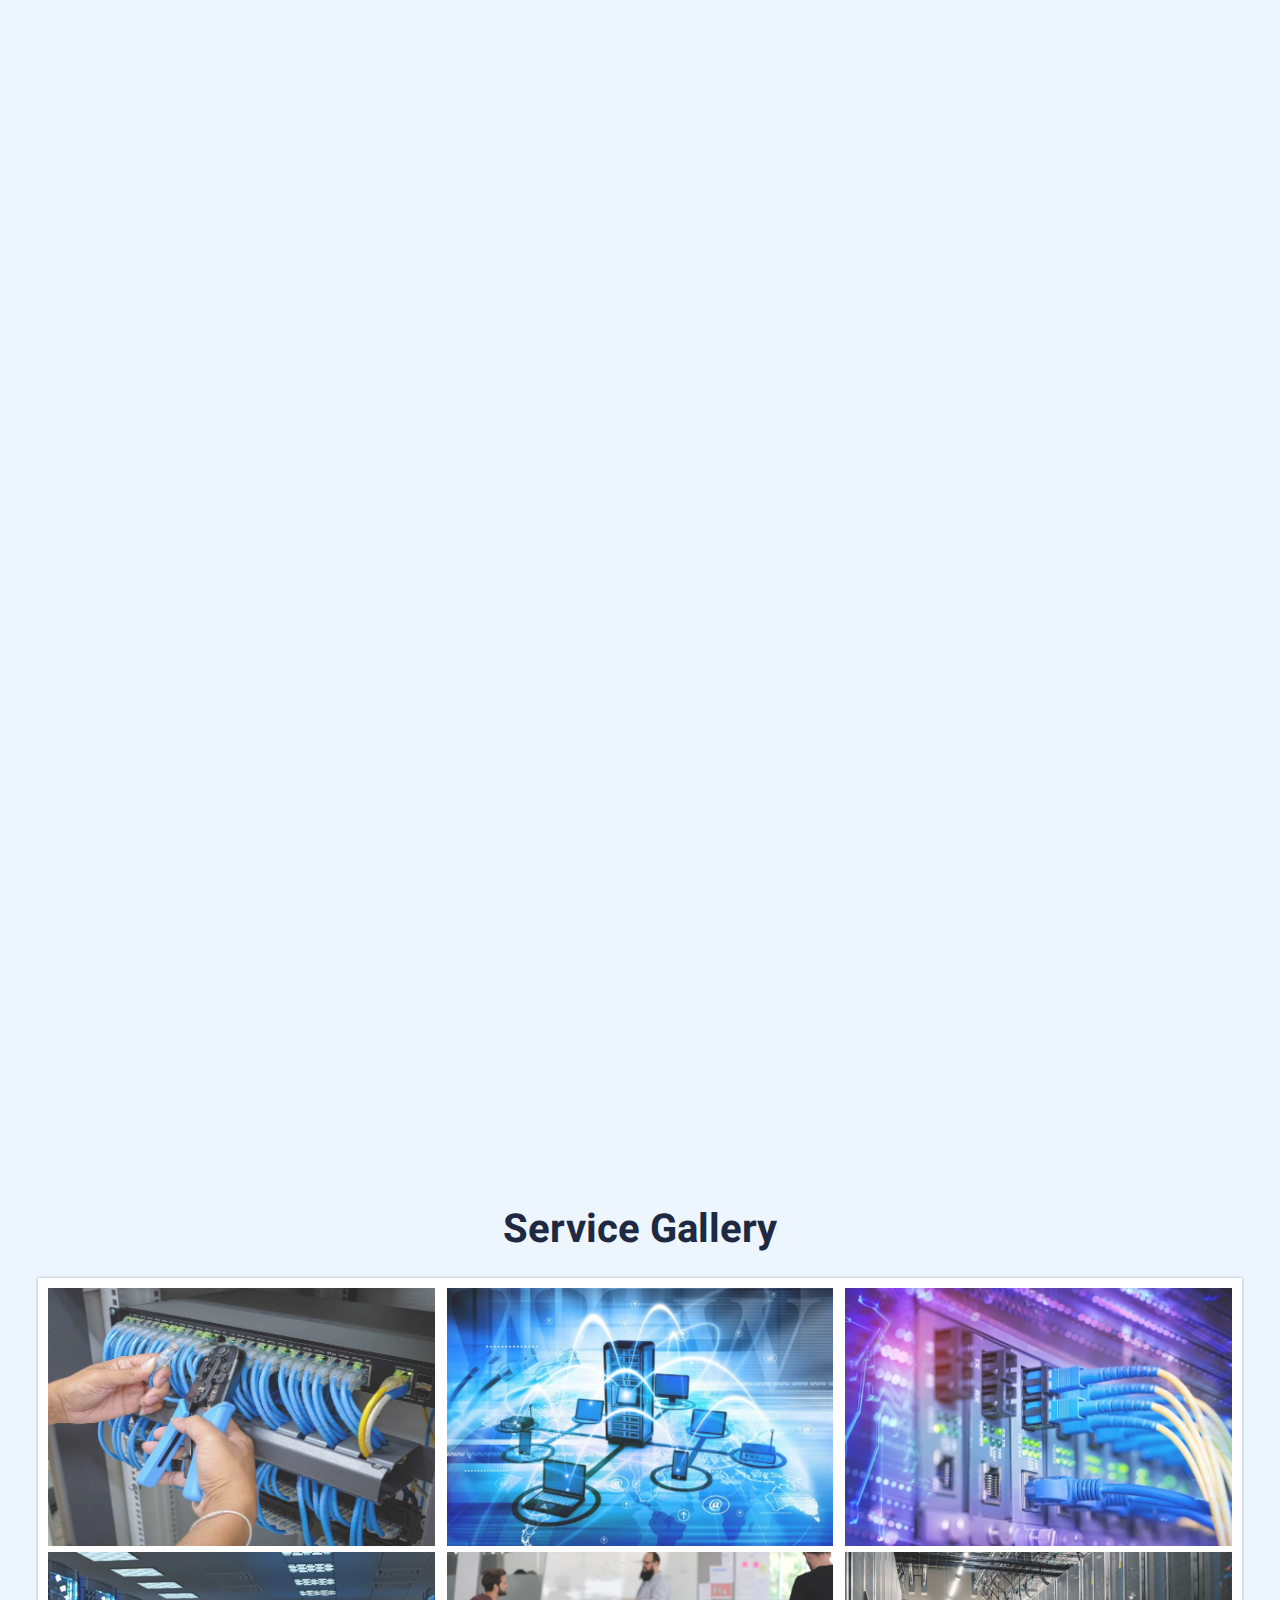
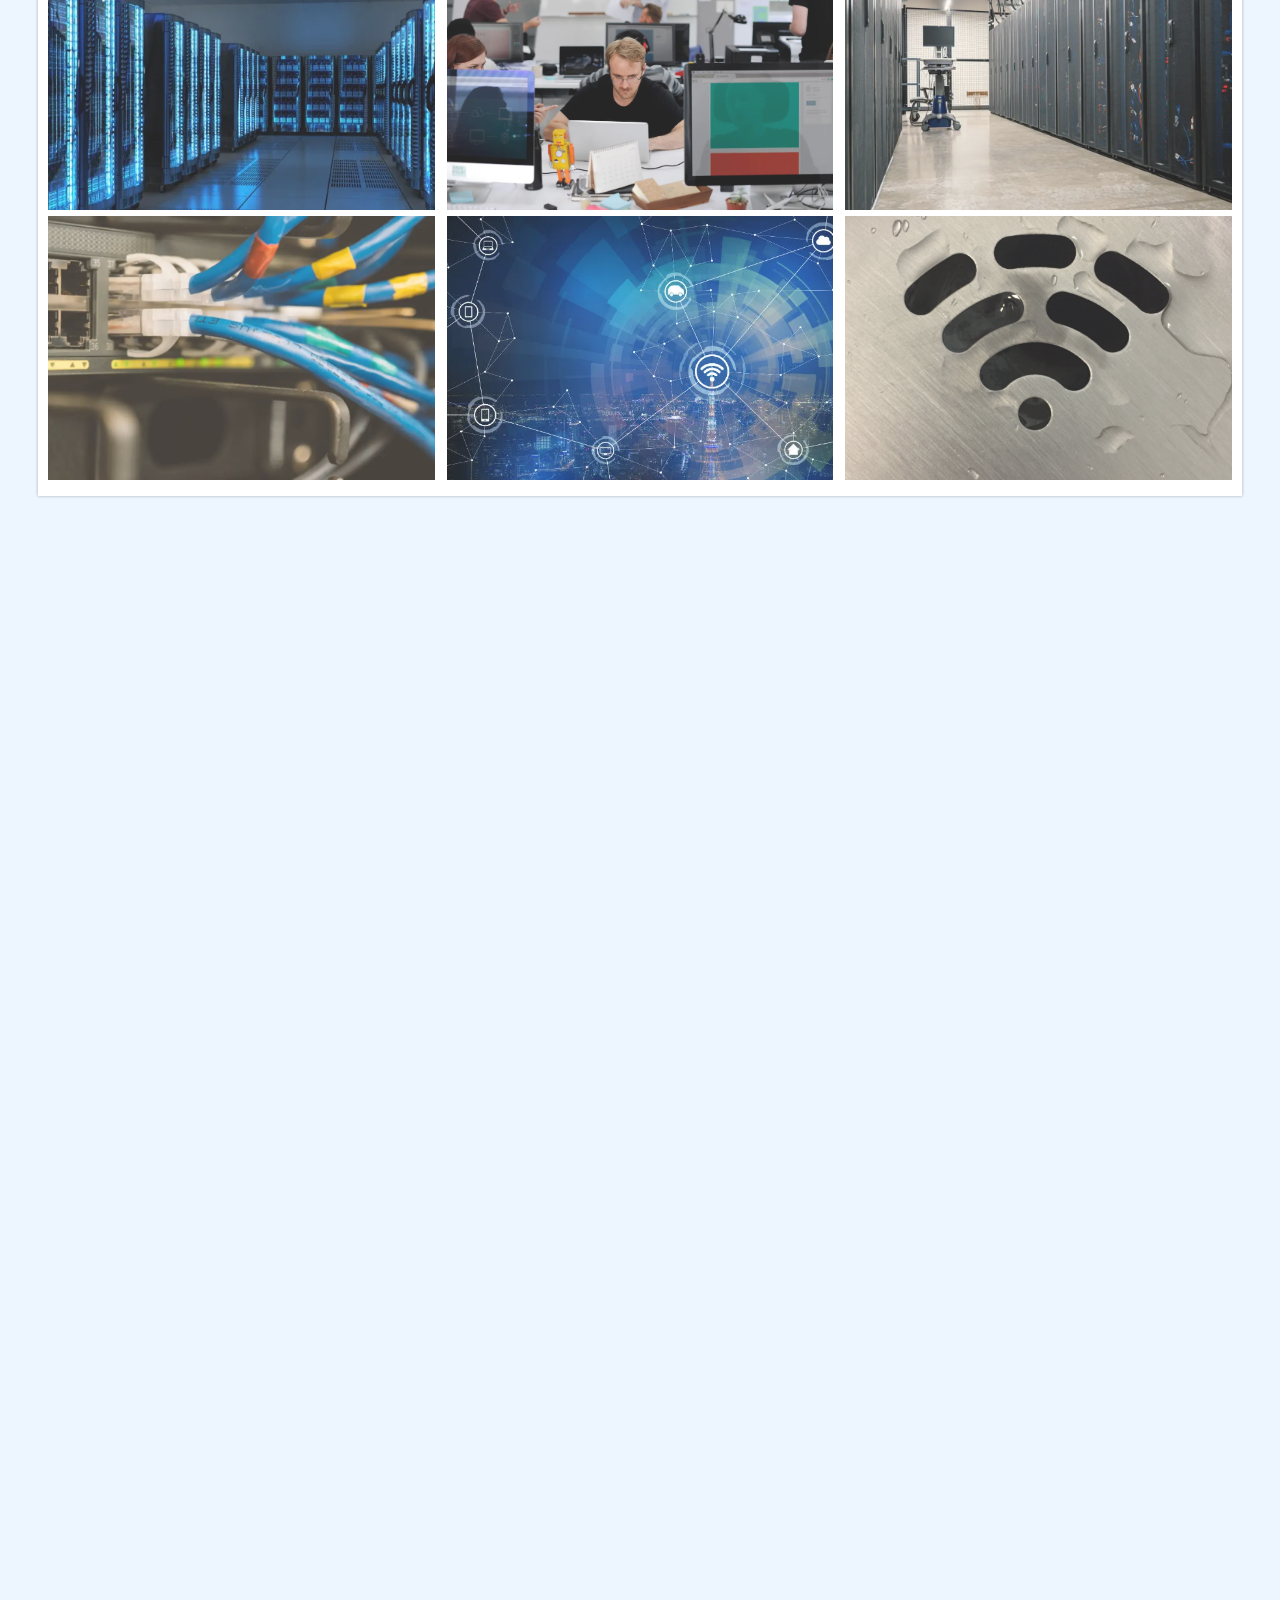
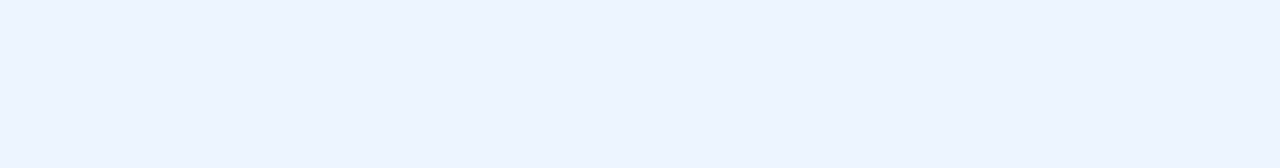
==== commit dedb2e9b: "Update index.html" ====
--- a/index.html
+++ b/index.html
@@ -168,7 +168,7 @@
                 <div class="mx-auto text-center wow fadeInUp" data-wow-delay="0.1s" style="max-width: 600px;">
                     <p style="color:#D20063" class="mb-5">Get the best plan</p>
                     <h1 class="mb-3">Request your service today!</h1>
-                    <a style="background-color: #D20063;" href="about.html" class="btn btn-primary py-sm-3 px-sm-5 rounded-pill mt-3">GET IN TOUCH</a>
+                    <a style="background-color: #D20063;" href="contact.html" class="btn btn-primary py-sm-3 px-sm-5 rounded-pill mt-3">GET IN TOUCH</a>
                 </div>
             </div>
         </div>
--- a/css/style.css
+++ b/css/style.css
@@ -71,7 +71,7 @@
 }
 
 .btn.btn-primary {
-    color: var(--light);
+    color: #ffffff;
 }
 
 .btn.btn-light {
@@ -116,6 +116,7 @@
     margin-left: 8px;
 }
 
+
 .navbar .navbar-nav .nav-link {
     position: relative;
     margin-right: 25px;
@@ -124,11 +125,12 @@
     color: var(--dark);
     outline: none;
     transition: .5s;
+    ;
 }
 
 .navbar .navbar-nav .nav-link:hover,
 .navbar .navbar-nav .nav-link.active {
-    color: var(--dark);
+    color: #D20063;
 }
 
 .sticky-top.navbar .navbar-nav .nav-link {
@@ -139,6 +141,7 @@
 .sticky-top.navbar .navbar-nav .nav-link:hover,
 .sticky-top.navbar .navbar-nav .nav-link.active {
     color: var(--primary);
+
 }
 
 .navbar .navbar-brand h1 {
@@ -148,6 +151,7 @@
 .navbar .navbar-brand img {
     max-height: 60px;
     transition: .5s;
+
 }
 
 .sticky-top.navbar .navbar-brand img {
@@ -233,7 +237,7 @@
 .hero-header {
     margin-bottom: 6rem;
     padding: 9rem 0;
-    background: url(../img/bg-bottom.png) center bottom no-repeat;
+   /* background: url(../img/bg-bottom.png) center bottom no-repeat;*/
 }
 
 @media (max-width: 991.98px) {
@@ -437,4 +441,101 @@
 .footer .copyright a:hover,
 .footer .footer-menu a:hover {
     color: var(--secondary);
-}+}
+.gallery-container {
+    display: flex;
+    flex-wrap: wrap;
+    justify-content: space-between;
+    background-color: #fff;
+    box-shadow: 0 0 3px 0 rgba(0, 0, 0, 0.3);
+    width: 94%;
+    margin: 0 auto;
+    padding: 10px;
+}
+.gallery-item {
+    flex-basis: 32.7%;
+    margin-bottom: 6px;
+    opacity: .85;
+    cursor: pointer;
+}
+.gallery-item:hover {
+    opacity: 1;
+}
+.gallery-item img {
+    width: 100%;
+    height: 100%;
+    object-fit: cover;
+}
+.gallery-content {
+    font-size: .8em;
+}
+
+.lightbox {
+    position: fixed;
+    display: none;
+    background-color: rgba(0, 0, 0, 0.6);
+    width: 100%;
+    height: 100%;
+    overflow: auto;
+    top: 0;
+    left: 0;
+}
+.lightbox-content {
+    position: relative;
+    width: 65%;
+    height: 58%;
+
+    margin: 5% auto;
+    margin-top: 100px;
+}
+.lightbox-content img {
+    border-radius: 3px;
+    border: 6px solid white;
+    width: 100%;
+    height: 100%;
+    object-fit: cover;
+}
+.lightbox-prev,
+.lightbox-next {
+    position: absolute;
+    background-color: rgba(0, 0, 0, 0.8);
+    color: #fff;
+    padding: 9px;
+    top: 45%;
+    cursor: pointer;
+}
+.lightbox-prev {
+    left: 0;
+}
+.lightbox-next {
+    right: 0;
+}
+.lightbox-prev:hover,
+.lightbox-next:hover {
+    opacity: .8;
+}
+
+@media (max-width: 767px) {
+    .gallery-container {
+        width: 100%;
+    }
+    .gallery-item {
+        flex-basis: 49.80%;
+        margin-bottom: 3px;
+    }
+    .lightbox-content {
+        width: 80%;
+        height: 60%;
+        margin: 15% auto;
+    }
+}
+@media (max-width: 480px) {
+    .gallery-item {
+        flex-basis: 100%;
+        margin-bottom: 1px;
+    }
+    .lightbox-content {
+        width: 90%;
+        margin: 20% auto;
+    }
+}
